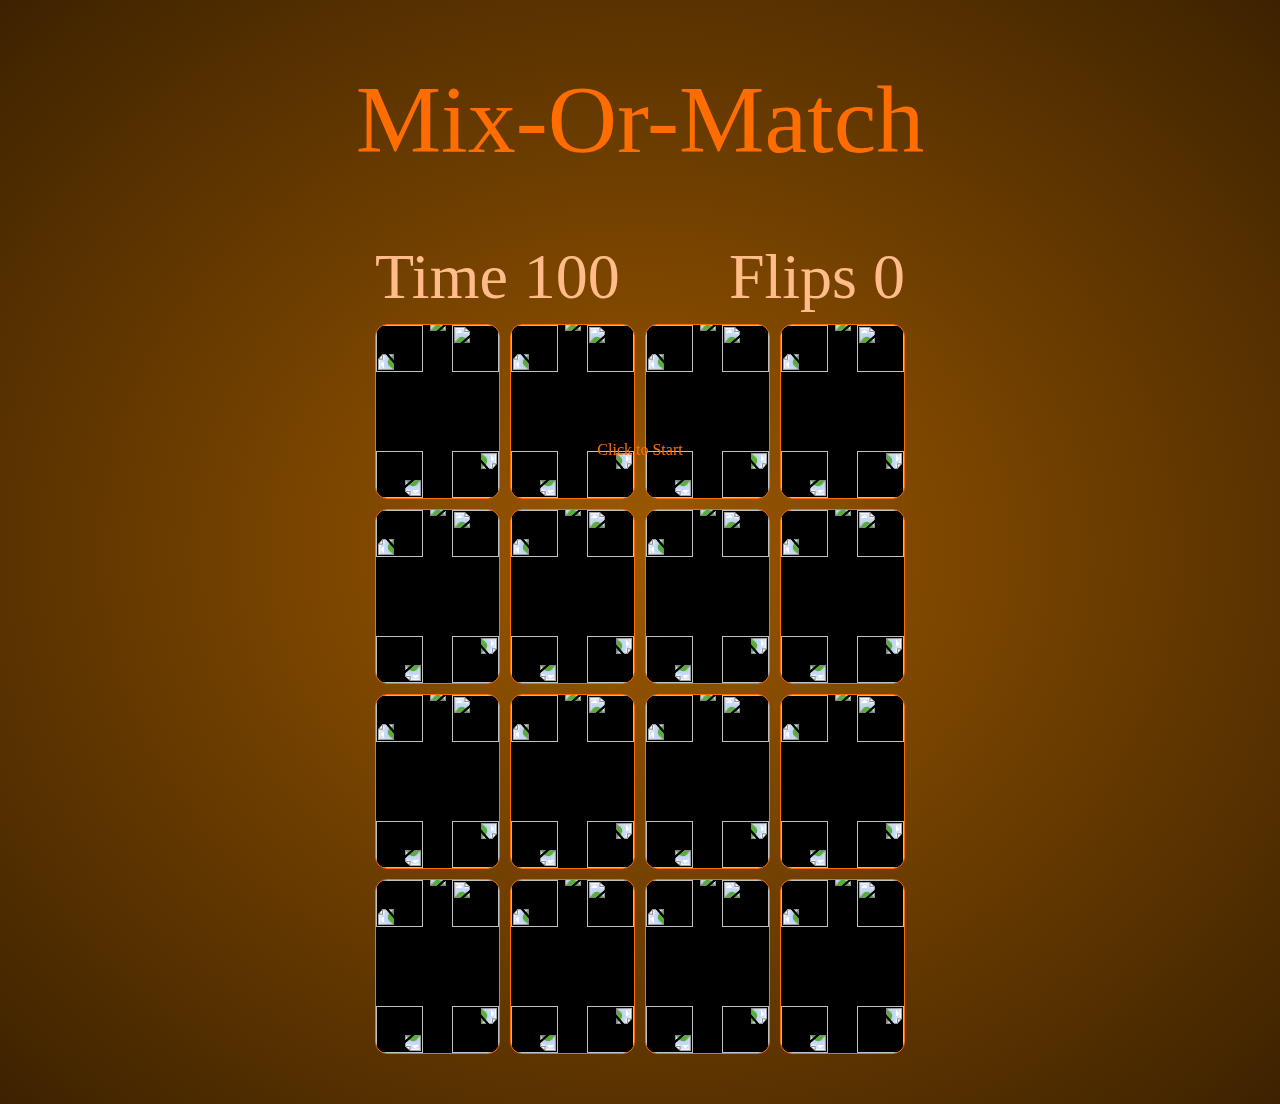
==== index.html @ d1555435 "First Commit" ====
<!DOCTYPE html>
<html lang="en">
<head>
  <meta charset="UTF-8">
  <meta name="viewport" content="width=device-width, initial-scale=1.0">
  <meta http-equiv="X-UA-Compatible" content="ie=edge">
  <link href="styles.css" rel="stylesheet">
  <script src="script.js" async></script>
  <title>Mix-Or-Match</title>
</head>
<body>
  <h1 class="page-title">Mix-Or-Match</h1>
  <div class="overlay-text visible">
    Click to Start
  </div>
  <div id="game-over-text" class="overlay-text">
    GAME OVER
    <span class="overlay-text-small">Click to Restart</span>
  </div>
  <div id="victory-text" class="overlay-text">
    VICTORY
    <span class="overlay-text-small">Click to Restart</span>
  </div>

  <div class="game-container">
    <div class="game-info-container">
      <div class="game-info">
        Time <span id="time-remaining">100</span>
      </div>
      <div class="game-info">
        Flips <span id="flips">0</span>
      </div>
    </div>
    <div class="card">
      <div class="card-back card-face">
        <img class="cob-web cob-web-top-left" src="Assets/Images/Cobweb.png">
        <img class="cob-web cob-web-top-right" src="Assets/Images/Cobweb.png">
        <img class="cob-web cob-web-bottom-left" src="Assets/Images/Cobweb.png">
        <img class="cob-web cob-web-bottom-right" src="Assets/Images/Cobweb.png">
        <img class="spider" src="Assets/Images/Spider.png">
      </div>
      <div class="card-front card-face">
        <img class="cob-web cob-web-top-left" src="Assets/Images/CobwebGrey.png">
        <img class="cob-web cob-web-top-right" src="Assets/Images/CobwebGrey.png">
        <img class="cob-web cob-web-bottom-left" src="Assets/Images/CobwebGrey.png">
        <img class="cob-web cob-web-bottom-right" src="Assets/Images/CobwebGrey.png">
        <img class="card-value" src="Assets/Images/Bat.png">
      </div>
    </div>
    <div class="card">
      <div class="card-back card-face">
        <img class="cob-web cob-web-top-left" src="Assets/Images/Cobweb.png">
        <img class="cob-web cob-web-top-right" src="Assets/Images/Cobweb.png">
        <img class="cob-web cob-web-bottom-left" src="Assets/Images/Cobweb.png">
        <img class="cob-web cob-web-bottom-right" src="Assets/Images/Cobweb.png">
        <img class="spider" src="Assets/Images/Spider.png">
      </div>
      <div class="card-front card-face">
        <img class="cob-web cob-web-top-left" src="Assets/Images/CobwebGrey.png">
        <img class="cob-web cob-web-top-right" src="Assets/Images/CobwebGrey.png">
        <img class="cob-web cob-web-bottom-left" src="Assets/Images/CobwebGrey.png">
        <img class="cob-web cob-web-bottom-right" src="Assets/Images/CobwebGrey.png">
        <img class="card-value" src="Assets/Images/Bat.png">
      </div>
    </div>
    <div class="card">
      <div class="card-back card-face">
        <img class="cob-web cob-web-top-left" src="Assets/Images/Cobweb.png">
        <img class="cob-web cob-web-top-right" src="Assets/Images/Cobweb.png">
        <img class="cob-web cob-web-bottom-left" src="Assets/Images/Cobweb.png">
        <img class="cob-web cob-web-bottom-right" src="Assets/Images/Cobweb.png">
        <img class="spider" src="Assets/Images/Spider.png">
      </div>
      <div class="card-front card-face">
        <img class="cob-web cob-web-top-left" src="Assets/Images/CobwebGrey.png">
        <img class="cob-web cob-web-top-right" src="Assets/Images/CobwebGrey.png">
        <img class="cob-web cob-web-bottom-left" src="Assets/Images/CobwebGrey.png">
        <img class="cob-web cob-web-bottom-right" src="Assets/Images/CobwebGrey.png">
        <img class="card-value" src="Assets/Images/Bones.png">
      </div>
    </div>
    <div class="card">
      <div class="card-back card-face">
        <img class="cob-web cob-web-top-left" src="Assets/Images/Cobweb.png">
        <img class="cob-web cob-web-top-right" src="Assets/Images/Cobweb.png">
        <img class="cob-web cob-web-bottom-left" src="Assets/Images/Cobweb.png">
        <img class="cob-web cob-web-bottom-right" src="Assets/Images/Cobweb.png">
        <img class="spider" src="Assets/Images/Spider.png">
      </div>
      <div class="card-front card-face">
        <img class="cob-web cob-web-top-left" src="Assets/Images/CobwebGrey.png">
        <img class="cob-web cob-web-top-right" src="Assets/Images/CobwebGrey.png">
        <img class="cob-web cob-web-bottom-left" src="Assets/Images/CobwebGrey.png">
        <img class="cob-web cob-web-bottom-right" src="Assets/Images/CobwebGrey.png">
        <img class="card-value" src="Assets/Images/Bones.png">
      </div>
    </div>
    <div class="card">
      <div class="card-back card-face">
        <img class="cob-web cob-web-top-left" src="Assets/Images/Cobweb.png">
        <img class="cob-web cob-web-top-right" src="Assets/Images/Cobweb.png">
        <img class="cob-web cob-web-bottom-left" src="Assets/Images/Cobweb.png">
        <img class="cob-web cob-web-bottom-right" src="Assets/Images/Cobweb.png">
        <img class="spider" src="Assets/Images/Spider.png">
      </div>
      <div class="card-front card-face">
        <img class="cob-web cob-web-top-left" src="Assets/Images/CobwebGrey.png">
        <img class="cob-web cob-web-top-right" src="Assets/Images/CobwebGrey.png">
        <img class="cob-web cob-web-bottom-left" src="Assets/Images/CobwebGrey.png">
        <img class="cob-web cob-web-bottom-right" src="Assets/Images/CobwebGrey.png">
        <img class="card-value" src="Assets/Images/Cauldron.png">
      </div>
    </div>
    <div class="card">
      <div class="card-back card-face">
        <img class="cob-web cob-web-top-left" src="Assets/Images/Cobweb.png">
        <img class="cob-web cob-web-top-right" src="Assets/Images/Cobweb.png">
        <img class="cob-web cob-web-bottom-left" src="Assets/Images/Cobweb.png">
        <img class="cob-web cob-web-bottom-right" src="Assets/Images/Cobweb.png">
        <img class="spider" src="Assets/Images/Spider.png">
      </div>
      <div class="card-front card-face">
        <img class="cob-web cob-web-top-left" src="Assets/Images/CobwebGrey.png">
        <img class="cob-web cob-web-top-right" src="Assets/Images/CobwebGrey.png">
        <img class="cob-web cob-web-bottom-left" src="Assets/Images/CobwebGrey.png">
        <img class="cob-web cob-web-bottom-right" src="Assets/Images/CobwebGrey.png">
        <img class="card-value" src="Assets/Images/Cauldron.png">
      </div>
    </div>
    <div class="card">
      <div class="card-back card-face">
        <img class="cob-web cob-web-top-left" src="Assets/Images/Cobweb.png">
        <img class="cob-web cob-web-top-right" src="Assets/Images/Cobweb.png">
        <img class="cob-web cob-web-bottom-left" src="Assets/Images/Cobweb.png">
        <img class="cob-web cob-web-bottom-right" src="Assets/Images/Cobweb.png">
        <img class="spider" src="Assets/Images/Spider.png">
      </div>
      <div class="card-front card-face">
        <img class="cob-web cob-web-top-left" src="Assets/Images/CobwebGrey.png">
        <img class="cob-web cob-web-top-right" src="Assets/Images/CobwebGrey.png">
        <img class="cob-web cob-web-bottom-left" src="Assets/Images/CobwebGrey.png">
        <img class="cob-web cob-web-bottom-right" src="Assets/Images/CobwebGrey.png">
        <img class="card-value" src="Assets/Images/Eye.png">
      </div>
    </div>
    <div class="card">
      <div class="card-back card-face">
        <img class="cob-web cob-web-top-left" src="Assets/Images/Cobweb.png">
        <img class="cob-web cob-web-top-right" src="Assets/Images/Cobweb.png">
        <img class="cob-web cob-web-bottom-left" src="Assets/Images/Cobweb.png">
        <img class="cob-web cob-web-bottom-right" src="Assets/Images/Cobweb.png">
        <img class="spider" src="Assets/Images/Spider.png">
      </div>
      <div class="card-front card-face">
        <img class="cob-web cob-web-top-left" src="Assets/Images/CobwebGrey.png">
        <img class="cob-web cob-web-top-right" src="Assets/Images/CobwebGrey.png">
        <img class="cob-web cob-web-bottom-left" src="Assets/Images/CobwebGrey.png">
        <img class="cob-web cob-web-bottom-right" src="Assets/Images/CobwebGrey.png">
        <img class="card-value" src="Assets/Images/Eye.png">
      </div>
    </div>
    <div class="card">
      <div class="card-back card-face">
        <img class="cob-web cob-web-top-left" src="Assets/Images/Cobweb.png">
        <img class="cob-web cob-web-top-right" src="Assets/Images/Cobweb.png">
        <img class="cob-web cob-web-bottom-left" src="Assets/Images/Cobweb.png">
        <img class="cob-web cob-web-bottom-right" src="Assets/Images/Cobweb.png">
        <img class="spider" src="Assets/Images/Spider.png">
      </div>
      <div class="card-front card-face">
        <img class="cob-web cob-web-top-left" src="Assets/Images/CobwebGrey.png">
        <img class="cob-web cob-web-top-right" src="Assets/Images/CobwebGrey.png">
        <img class="cob-web cob-web-bottom-left" src="Assets/Images/CobwebGrey.png">
        <img class="cob-web cob-web-bottom-right" src="Assets/Images/CobwebGrey.png">
        <img class="card-value" src="Assets/Images/Skull.png">
      </div>
    </div>
    <div class="card">
      <div class="card-back card-face">
        <img class="cob-web cob-web-top-left" src="Assets/Images/Cobweb.png">
        <img class="cob-web cob-web-top-right" src="Assets/Images/Cobweb.png">
        <img class="cob-web cob-web-bottom-left" src="Assets/Images/Cobweb.png">
        <img class="cob-web cob-web-bottom-right" src="Assets/Images/Cobweb.png">
        <img class="spider" src="Assets/Images/Spider.png">
      </div>
      <div class="card-front card-face">
        <img class="cob-web cob-web-top-left" src="Assets/Images/CobwebGrey.png">
        <img class="cob-web cob-web-top-right" src="Assets/Images/CobwebGrey.png">
        <img class="cob-web cob-web-bottom-left" src="Assets/Images/CobwebGrey.png">
        <img class="cob-web cob-web-bottom-right" src="Assets/Images/CobwebGrey.png">
        <img class="card-value" src="Assets/Images/Skull.png">
      </div>
    </div>
    <div class="card">
      <div class="card-back card-face">
        <img class="cob-web cob-web-top-left" src="Assets/Images/Cobweb.png">
        <img class="cob-web cob-web-top-right" src="Assets/Images/Cobweb.png">
        <img class="cob-web cob-web-bottom-left" src="Assets/Images/Cobweb.png">
        <img class="cob-web cob-web-bottom-right" src="Assets/Images/Cobweb.png">
        <img class="spider" src="Assets/Images/Spider.png">
      </div>
      <div class="card-front card-face">
        <img class="cob-web cob-web-top-left" src="Assets/Images/CobwebGrey.png">
        <img class="cob-web cob-web-top-right" src="Assets/Images/CobwebGrey.png">
        <img class="cob-web cob-web-bottom-left" src="Assets/Images/CobwebGrey.png">
        <img class="cob-web cob-web-bottom-right" src="Assets/Images/CobwebGrey.png">
        <img class="card-value" src="Assets/Images/Pumpkin.png">
      </div>
    </div>
    <div class="card">
      <div class="card-back card-face">
        <img class="cob-web cob-web-top-left" src="Assets/Images/Cobweb.png">
        <img class="cob-web cob-web-top-right" src="Assets/Images/Cobweb.png">
        <img class="cob-web cob-web-bottom-left" src="Assets/Images/Cobweb.png">
        <img class="cob-web cob-web-bottom-right" src="Assets/Images/Cobweb.png">
        <img class="spider" src="Assets/Images/Spider.png">
      </div>
      <div class="card-front card-face">
        <img class="cob-web cob-web-top-left" src="Assets/Images/CobwebGrey.png">
        <img class="cob-web cob-web-top-right" src="Assets/Images/CobwebGrey.png">
        <img class="cob-web cob-web-bottom-left" src="Assets/Images/CobwebGrey.png">
        <img class="cob-web cob-web-bottom-right" src="Assets/Images/CobwebGrey.png">
        <img class="card-value" src="Assets/Images/Pumpkin.png">
      </div>
    </div>
    <div class="card">
      <div class="card-back card-face">
        <img class="cob-web cob-web-top-left" src="Assets/Images/Cobweb.png">
        <img class="cob-web cob-web-top-right" src="Assets/Images/Cobweb.png">
        <img class="cob-web cob-web-bottom-left" src="Assets/Images/Cobweb.png">
        <img class="cob-web cob-web-bottom-right" src="Assets/Images/Cobweb.png">
        <img class="spider" src="Assets/Images/Spider.png">
      </div>
      <div class="card-front card-face">
        <img class="cob-web cob-web-top-left" src="Assets/Images/CobwebGrey.png">
        <img class="cob-web cob-web-top-right" src="Assets/Images/CobwebGrey.png">
        <img class="cob-web cob-web-bottom-left" src="Assets/Images/CobwebGrey.png">
        <img class="cob-web cob-web-bottom-right" src="Assets/Images/CobwebGrey.png">
        <img class="card-value" src="Assets/Images/Ghost.png">
      </div>
    </div>
    <div class="card">
      <div class="card-back card-face">
        <img class="cob-web cob-web-top-left" src="Assets/Images/Cobweb.png">
        <img class="cob-web cob-web-top-right" src="Assets/Images/Cobweb.png">
        <img class="cob-web cob-web-bottom-left" src="Assets/Images/Cobweb.png">
        <img class="cob-web cob-web-bottom-right" src="Assets/Images/Cobweb.png">
        <img class="spider" src="Assets/Images/Spider.png">
      </div>
      <div class="card-front card-face">
        <img class="cob-web cob-web-top-left" src="Assets/Images/CobwebGrey.png">
        <img class="cob-web cob-web-top-right" src="Assets/Images/CobwebGrey.png">
        <img class="cob-web cob-web-bottom-left" src="Assets/Images/CobwebGrey.png">
        <img class="cob-web cob-web-bottom-right" src="Assets/Images/CobwebGrey.png">
        <img class="card-value" src="Assets/Images/Ghost.png">
      </div>
    </div>
    <div class="card">
      <div class="card-back card-face">
        <img class="cob-web cob-web-top-left" src="Assets/Images/Cobweb.png">
        <img class="cob-web cob-web-top-right" src="Assets/Images/Cobweb.png">
        <img class="cob-web cob-web-bottom-left" src="Assets/Images/Cobweb.png">
        <img class="cob-web cob-web-bottom-right" src="Assets/Images/Cobweb.png">
        <img class="spider" src="Assets/Images/Spider.png">
      </div>
      <div class="card-front card-face">
        <img class="cob-web cob-web-top-left" src="Assets/Images/CobwebGrey.png">
        <img class="cob-web cob-web-top-right" src="Assets/Images/CobwebGrey.png">
        <img class="cob-web cob-web-bottom-left" src="Assets/Images/CobwebGrey.png">
        <img class="cob-web cob-web-bottom-right" src="Assets/Images/CobwebGrey.png">
        <img class="card-value" src="Assets/Images/Dracula.png">
      </div>
    </div>
    <div class="card">
      <div class="card-back card-face">
        <img class="cob-web cob-web-top-left" src="Assets/Images/Cobweb.png">
        <img class="cob-web cob-web-top-right" src="Assets/Images/Cobweb.png">
        <img class="cob-web cob-web-bottom-left" src="Assets/Images/Cobweb.png">
        <img class="cob-web cob-web-bottom-right" src="Assets/Images/Cobweb.png">
        <img class="spider" src="Assets/Images/Spider.png">
      </div>
      <div class="card-front card-face">
        <img class="cob-web cob-web-top-left" src="Assets/Images/CobwebGrey.png">
        <img class="cob-web cob-web-top-right" src="Assets/Images/CobwebGrey.png">
        <img class="cob-web cob-web-bottom-left" src="Assets/Images/CobwebGrey.png">
        <img class="cob-web cob-web-bottom-right" src="Assets/Images/CobwebGrey.png">
        <img class="card-value" src="Assets/Images/Dracula.png">
      </div>
    </div>
  </div>

</body>
</html>
---- styles.css ----
@font-face {
    font-family: "Creepy";
    src: url("Assets/Fonts/Creepy.woff") format("woff"),
         url("Assets/Fonts/Creepy.woff2") format("woff2");
}

@font-face {
    font-family: "Lunacy";
    src: url("Assets/Fonts/Lunacy.woff") format("woff"),
         url("Assets/Fonts/Lunacy.woff2") format("woff2");
}

* {
  box-sizing: border-box;
}

html {
  min-height: 100vh;
  cursor: url(Assets/Cursors/Ghost.cur), auto;
  font-family: Lunacy;
}

body {
  margin: 0;
  background: radial-gradient(#9D5900, #3D2200);
}

.page-title {
  color: #FF6D00;
  font-family: Creepy, serif;
  font-weight: normal;
  text-align: center;
  font-size: 6em;
}

.game-info-container {
  grid-column: 1 / -1;
  display: flex;
  justify-content: space-between;
}

.game-info {
  color: #FFBB89;
  font-size: 4em;
}

.game-container {
  margin: 50px auto;
  display: grid;
  grid-template-columns: repeat(4, auto);
  grid-gap: 10px;
  justify-content: center;
  perspective: 500px;
}

.card {
  position: relative;
  cursor: url("Assets/Cursors/GhostHover.cur"), auto;
  height: 175px;
  width: 125px;
}

.card-face {
  position: absolute;
  display: flex;
  justify-content: center;
  align-items: center;
  width: 100%;
  height: 100%;
  border-radius: 12px;
  border-width: 1px;
  border-style: solid;
  overflow: hidden;
  transition: transform 500ms ease-in-out;
  backface-visibility: hidden;
}

.card.visible .card-back {
  transform: rotateY(-180deg); 
}

.card.visible .card-front {
  transform: rotateY(0); 
}

.card.matched .card-front .card-value {
  animation: dance 1s linear infinite 500ms;
}

.card-back {
  background-color: black;
  border-color: #FF6D00;
  transform: rotateY(0); 
}

.cob-web {
  position: absolute;
  transition: width 100ms ease-in-out, height 100ms ease-in-out;
  width: 47px;
  height: 47px;
}

.card-face:hover .cob-web {
  width: 52px;
  height: 52px;
}

.cob-web-top-left {
  transform: rotate(270deg);
  top: 0;
  left: 0;
}

.cob-web-top-right {
  top: 0;
  right: 0;
}

.cob-web-bottom-left {
  transform: rotate(180deg);
  bottom: 0;
  left: 0;
}

.cob-web-bottom-right {
  transform: rotate(90deg);
  bottom: 0;
  right: 0;
}

.spider {
  align-self: flex-start;
  transition: transform 100ms ease-in-out;
  transform: translateY(-10px);
}

.card-back:hover .spider {
  transform: translateY(0);
}

.card-value {
  position: relative;
  transition: transform 100ms ease-in-out;
  transform: scale(.9);
}

.card-front:hover .card-value {
  transform: scale(1);
}

.card-front {
  background-color: #FFBB89;
  border-color: #333;
  transform: rotateY(180deg);
}

.overlay-text {
  top: 0;
  left: 0;
  right: 0;
  bottom: 0;
  z-index: 100;
  display: none;
  position: fixed;
  justify-content: center;
  align-items: center;
  flex-direction: column;
  color: #FF6D00;
  font-family: Creepy, serif;
  transition: background-color 500ms, font-size 500ms;
}

.overlay-text-small {
  font-size: .3em;
}

.overlay-text.visible {
  display: flex;
  animation: overlay-grow 500ms forwards;
}

@keyframes dance {
  0%, 100% {
    transform: rotate(0)
  }
  25% {
    transform: rotate(-30deg)
  }
  75% {
    transform: rotate(30deg)
  }
}

@keyframes overlay-grow {
  from {
    background-color: rgba(0, 0, 0, 0);
    font-size: 0;
  }
  to {
    background-color: rgba(0, 0, 0, .8);
    font-size: 10em;
  }
}

@media (max-width: 600px) {
  .game-container {
    grid-template-columns: repeat(2, auto)
  }

  .game-info-container {
    flex-direction: column;
    align-items: center;
  }
}
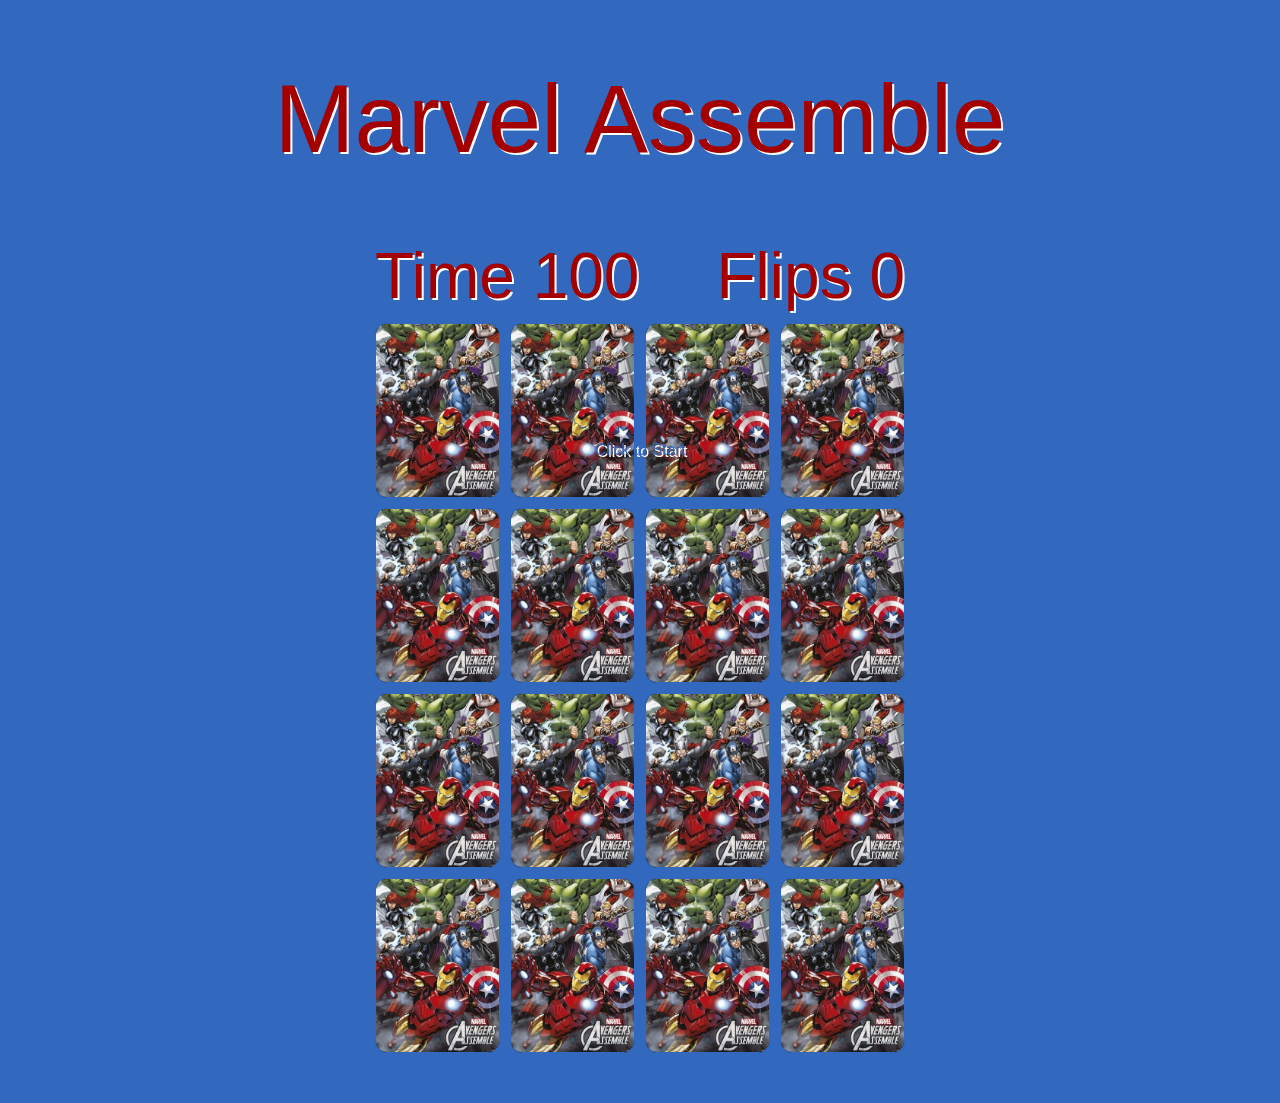
==== commit 0e76c171: "first commit" ====
--- a/index.html
+++ b/index.html
@@ -6,10 +6,10 @@
   <meta http-equiv="X-UA-Compatible" content="ie=edge">
   <link href="styles.css" rel="stylesheet">
   <script src="script.js" async></script>
-  <title>Mix-Or-Match</title>
+  <title>Marvel Assemble</title>
 </head>
 <body>
-  <h1 class="page-title">Mix-Or-Match</h1>
+  <h1 class="page-title">Marvel Assemble</h1>
   <div class="overlay-text visible">
     Click to Start
   </div>
@@ -33,258 +33,130 @@
     </div>
     <div class="card">
       <div class="card-back card-face">
-        <img class="cob-web cob-web-top-left" src="Assets/Images/Cobweb.png">
-        <img class="cob-web cob-web-top-right" src="Assets/Images/Cobweb.png">
-        <img class="cob-web cob-web-bottom-left" src="Assets/Images/Cobweb.png">
-        <img class="cob-web cob-web-bottom-right" src="Assets/Images/Cobweb.png">
-        <img class="spider" src="Assets/Images/Spider.png">
+        <img class="cardback" src="Assets/Images/CardBack.jpg">
       </div>
       <div class="card-front card-face">
-        <img class="cob-web cob-web-top-left" src="Assets/Images/CobwebGrey.png">
-        <img class="cob-web cob-web-top-right" src="Assets/Images/CobwebGrey.png">
-        <img class="cob-web cob-web-bottom-left" src="Assets/Images/CobwebGrey.png">
-        <img class="cob-web cob-web-bottom-right" src="Assets/Images/CobwebGrey.png">
-        <img class="card-value" src="Assets/Images/Bat.png">
+        <img class="card-value" src="Assets/Images/Hulk.png">
       </div>
     </div>
     <div class="card">
       <div class="card-back card-face">
-        <img class="cob-web cob-web-top-left" src="Assets/Images/Cobweb.png">
-        <img class="cob-web cob-web-top-right" src="Assets/Images/Cobweb.png">
-        <img class="cob-web cob-web-bottom-left" src="Assets/Images/Cobweb.png">
-        <img class="cob-web cob-web-bottom-right" src="Assets/Images/Cobweb.png">
-        <img class="spider" src="Assets/Images/Spider.png">
+        <img class="cardback" src="Assets/Images/CardBack.jpg">
       </div>
       <div class="card-front card-face">
-        <img class="cob-web cob-web-top-left" src="Assets/Images/CobwebGrey.png">
-        <img class="cob-web cob-web-top-right" src="Assets/Images/CobwebGrey.png">
-        <img class="cob-web cob-web-bottom-left" src="Assets/Images/CobwebGrey.png">
-        <img class="cob-web cob-web-bottom-right" src="Assets/Images/CobwebGrey.png">
-        <img class="card-value" src="Assets/Images/Bat.png">
+        <img class="card-value" src="Assets/Images/Hulk.png">
       </div>
     </div>
     <div class="card">
       <div class="card-back card-face">
-        <img class="cob-web cob-web-top-left" src="Assets/Images/Cobweb.png">
-        <img class="cob-web cob-web-top-right" src="Assets/Images/Cobweb.png">
-        <img class="cob-web cob-web-bottom-left" src="Assets/Images/Cobweb.png">
-        <img class="cob-web cob-web-bottom-right" src="Assets/Images/Cobweb.png">
-        <img class="spider" src="Assets/Images/Spider.png">
+        <img class="cardback" src="Assets/Images/CardBack.jpg">
       </div>
       <div class="card-front card-face">
-        <img class="cob-web cob-web-top-left" src="Assets/Images/CobwebGrey.png">
-        <img class="cob-web cob-web-top-right" src="Assets/Images/CobwebGrey.png">
-        <img class="cob-web cob-web-bottom-left" src="Assets/Images/CobwebGrey.png">
-        <img class="cob-web cob-web-bottom-right" src="Assets/Images/CobwebGrey.png">
-        <img class="card-value" src="Assets/Images/Bones.png">
+        <img class="card-value" src="Assets/Images/BlackPanther.png">
       </div>
     </div>
     <div class="card">
       <div class="card-back card-face">
-        <img class="cob-web cob-web-top-left" src="Assets/Images/Cobweb.png">
-        <img class="cob-web cob-web-top-right" src="Assets/Images/Cobweb.png">
-        <img class="cob-web cob-web-bottom-left" src="Assets/Images/Cobweb.png">
-        <img class="cob-web cob-web-bottom-right" src="Assets/Images/Cobweb.png">
-        <img class="spider" src="Assets/Images/Spider.png">
+        <img class="cardback" src="Assets/Images/CardBack.jpg">
       </div>
       <div class="card-front card-face">
-        <img class="cob-web cob-web-top-left" src="Assets/Images/CobwebGrey.png">
-        <img class="cob-web cob-web-top-right" src="Assets/Images/CobwebGrey.png">
-        <img class="cob-web cob-web-bottom-left" src="Assets/Images/CobwebGrey.png">
-        <img class="cob-web cob-web-bottom-right" src="Assets/Images/CobwebGrey.png">
-        <img class="card-value" src="Assets/Images/Bones.png">
+        <img class="card-value" src="Assets/Images/BlackPanther.png">
       </div>
     </div>
     <div class="card">
       <div class="card-back card-face">
-        <img class="cob-web cob-web-top-left" src="Assets/Images/Cobweb.png">
-        <img class="cob-web cob-web-top-right" src="Assets/Images/Cobweb.png">
-        <img class="cob-web cob-web-bottom-left" src="Assets/Images/Cobweb.png">
-        <img class="cob-web cob-web-bottom-right" src="Assets/Images/Cobweb.png">
-        <img class="spider" src="Assets/Images/Spider.png">
+        <img class="cardback" src="Assets/Images/CardBack.jpg">
       </div>
       <div class="card-front card-face">
-        <img class="cob-web cob-web-top-left" src="Assets/Images/CobwebGrey.png">
-        <img class="cob-web cob-web-top-right" src="Assets/Images/CobwebGrey.png">
-        <img class="cob-web cob-web-bottom-left" src="Assets/Images/CobwebGrey.png">
-        <img class="cob-web cob-web-bottom-right" src="Assets/Images/CobwebGrey.png">
-        <img class="card-value" src="Assets/Images/Cauldron.png">
+        <img class="card-value" src="Assets/Images/CaptainAmerica.png">
       </div>
     </div>
     <div class="card">
       <div class="card-back card-face">
-        <img class="cob-web cob-web-top-left" src="Assets/Images/Cobweb.png">
-        <img class="cob-web cob-web-top-right" src="Assets/Images/Cobweb.png">
-        <img class="cob-web cob-web-bottom-left" src="Assets/Images/Cobweb.png">
-        <img class="cob-web cob-web-bottom-right" src="Assets/Images/Cobweb.png">
-        <img class="spider" src="Assets/Images/Spider.png">
+        <img class="cardback" src="Assets/Images/CardBack.jpg">
       </div>
       <div class="card-front card-face">
-        <img class="cob-web cob-web-top-left" src="Assets/Images/CobwebGrey.png">
-        <img class="cob-web cob-web-top-right" src="Assets/Images/CobwebGrey.png">
-        <img class="cob-web cob-web-bottom-left" src="Assets/Images/CobwebGrey.png">
-        <img class="cob-web cob-web-bottom-right" src="Assets/Images/CobwebGrey.png">
-        <img class="card-value" src="Assets/Images/Cauldron.png">
+        <img class="card-value" src="Assets/Images/CaptainAmerica.png">
       </div>
     </div>
     <div class="card">
       <div class="card-back card-face">
-        <img class="cob-web cob-web-top-left" src="Assets/Images/Cobweb.png">
-        <img class="cob-web cob-web-top-right" src="Assets/Images/Cobweb.png">
-        <img class="cob-web cob-web-bottom-left" src="Assets/Images/Cobweb.png">
-        <img class="cob-web cob-web-bottom-right" src="Assets/Images/Cobweb.png">
-        <img class="spider" src="Assets/Images/Spider.png">
+        <img class="cardback" src="Assets/Images/CardBack.jpg">
       </div>
       <div class="card-front card-face">
-        <img class="cob-web cob-web-top-left" src="Assets/Images/CobwebGrey.png">
-        <img class="cob-web cob-web-top-right" src="Assets/Images/CobwebGrey.png">
-        <img class="cob-web cob-web-bottom-left" src="Assets/Images/CobwebGrey.png">
-        <img class="cob-web cob-web-bottom-right" src="Assets/Images/CobwebGrey.png">
-        <img class="card-value" src="Assets/Images/Eye.png">
+        <img class="card-value" src="Assets/Images/CaptainMarvel.png">
       </div>
     </div>
     <div class="card">
       <div class="card-back card-face">
-        <img class="cob-web cob-web-top-left" src="Assets/Images/Cobweb.png">
-        <img class="cob-web cob-web-top-right" src="Assets/Images/Cobweb.png">
-        <img class="cob-web cob-web-bottom-left" src="Assets/Images/Cobweb.png">
-        <img class="cob-web cob-web-bottom-right" src="Assets/Images/Cobweb.png">
-        <img class="spider" src="Assets/Images/Spider.png">
+        <img class="cardback" src="Assets/Images/CardBack.jpg">
       </div>
       <div class="card-front card-face">
-        <img class="cob-web cob-web-top-left" src="Assets/Images/CobwebGrey.png">
-        <img class="cob-web cob-web-top-right" src="Assets/Images/CobwebGrey.png">
-        <img class="cob-web cob-web-bottom-left" src="Assets/Images/CobwebGrey.png">
-        <img class="cob-web cob-web-bottom-right" src="Assets/Images/CobwebGrey.png">
-        <img class="card-value" src="Assets/Images/Eye.png">
+        <img class="card-value" src="Assets/Images/CaptainMarvel.png">
       </div>
     </div>
     <div class="card">
       <div class="card-back card-face">
-        <img class="cob-web cob-web-top-left" src="Assets/Images/Cobweb.png">
-        <img class="cob-web cob-web-top-right" src="Assets/Images/Cobweb.png">
-        <img class="cob-web cob-web-bottom-left" src="Assets/Images/Cobweb.png">
-        <img class="cob-web cob-web-bottom-right" src="Assets/Images/Cobweb.png">
-        <img class="spider" src="Assets/Images/Spider.png">
+        <img class="cardback" src="Assets/Images/CardBack.jpg">
       </div>
       <div class="card-front card-face">
-        <img class="cob-web cob-web-top-left" src="Assets/Images/CobwebGrey.png">
-        <img class="cob-web cob-web-top-right" src="Assets/Images/CobwebGrey.png">
-        <img class="cob-web cob-web-bottom-left" src="Assets/Images/CobwebGrey.png">
-        <img class="cob-web cob-web-bottom-right" src="Assets/Images/CobwebGrey.png">
-        <img class="card-value" src="Assets/Images/Skull.png">
+        <img class="card-value" src="Assets/Images/SpiderMan.png">
       </div>
     </div>
     <div class="card">
       <div class="card-back card-face">
-        <img class="cob-web cob-web-top-left" src="Assets/Images/Cobweb.png">
-        <img class="cob-web cob-web-top-right" src="Assets/Images/Cobweb.png">
-        <img class="cob-web cob-web-bottom-left" src="Assets/Images/Cobweb.png">
-        <img class="cob-web cob-web-bottom-right" src="Assets/Images/Cobweb.png">
-        <img class="spider" src="Assets/Images/Spider.png">
+        <img class="cardback" src="Assets/Images/CardBack.jpg">
       </div>
       <div class="card-front card-face">
-        <img class="cob-web cob-web-top-left" src="Assets/Images/CobwebGrey.png">
-        <img class="cob-web cob-web-top-right" src="Assets/Images/CobwebGrey.png">
-        <img class="cob-web cob-web-bottom-left" src="Assets/Images/CobwebGrey.png">
-        <img class="cob-web cob-web-bottom-right" src="Assets/Images/CobwebGrey.png">
-        <img class="card-value" src="Assets/Images/Skull.png">
+        <img class="card-value" src="Assets/Images/SpiderMan.png">
       </div>
     </div>
     <div class="card">
       <div class="card-back card-face">
-        <img class="cob-web cob-web-top-left" src="Assets/Images/Cobweb.png">
-        <img class="cob-web cob-web-top-right" src="Assets/Images/Cobweb.png">
-        <img class="cob-web cob-web-bottom-left" src="Assets/Images/Cobweb.png">
-        <img class="cob-web cob-web-bottom-right" src="Assets/Images/Cobweb.png">
-        <img class="spider" src="Assets/Images/Spider.png">
+        <img class="cardback" src="Assets/Images/CardBack.jpg">
       </div>
       <div class="card-front card-face">
-        <img class="cob-web cob-web-top-left" src="Assets/Images/CobwebGrey.png">
-        <img class="cob-web cob-web-top-right" src="Assets/Images/CobwebGrey.png">
-        <img class="cob-web cob-web-bottom-left" src="Assets/Images/CobwebGrey.png">
-        <img class="cob-web cob-web-bottom-right" src="Assets/Images/CobwebGrey.png">
-        <img class="card-value" src="Assets/Images/Pumpkin.png">
+        <img class="card-value" src="Assets/Images/Thor.png">
       </div>
     </div>
     <div class="card">
       <div class="card-back card-face">
-        <img class="cob-web cob-web-top-left" src="Assets/Images/Cobweb.png">
-        <img class="cob-web cob-web-top-right" src="Assets/Images/Cobweb.png">
-        <img class="cob-web cob-web-bottom-left" src="Assets/Images/Cobweb.png">
-        <img class="cob-web cob-web-bottom-right" src="Assets/Images/Cobweb.png">
-        <img class="spider" src="Assets/Images/Spider.png">
+        <img class="cardback" src="Assets/Images/CardBack.jpg">
       </div>
       <div class="card-front card-face">
-        <img class="cob-web cob-web-top-left" src="Assets/Images/CobwebGrey.png">
-        <img class="cob-web cob-web-top-right" src="Assets/Images/CobwebGrey.png">
-        <img class="cob-web cob-web-bottom-left" src="Assets/Images/CobwebGrey.png">
-        <img class="cob-web cob-web-bottom-right" src="Assets/Images/CobwebGrey.png">
-        <img class="card-value" src="Assets/Images/Pumpkin.png">
+        <img class="card-value" src="Assets/Images/Thor.png">
       </div>
     </div>
     <div class="card">
       <div class="card-back card-face">
-        <img class="cob-web cob-web-top-left" src="Assets/Images/Cobweb.png">
-        <img class="cob-web cob-web-top-right" src="Assets/Images/Cobweb.png">
-        <img class="cob-web cob-web-bottom-left" src="Assets/Images/Cobweb.png">
-        <img class="cob-web cob-web-bottom-right" src="Assets/Images/Cobweb.png">
-        <img class="spider" src="Assets/Images/Spider.png">
+        <img class="cardback" src="Assets/Images/CardBack.jpg">
       </div>
       <div class="card-front card-face">
-        <img class="cob-web cob-web-top-left" src="Assets/Images/CobwebGrey.png">
-        <img class="cob-web cob-web-top-right" src="Assets/Images/CobwebGrey.png">
-        <img class="cob-web cob-web-bottom-left" src="Assets/Images/CobwebGrey.png">
-        <img class="cob-web cob-web-bottom-right" src="Assets/Images/CobwebGrey.png">
-        <img class="card-value" src="Assets/Images/Ghost.png">
+        <img class="card-value" src="Assets/Images/IronMan.png">
       </div>
     </div>
     <div class="card">
       <div class="card-back card-face">
-        <img class="cob-web cob-web-top-left" src="Assets/Images/Cobweb.png">
-        <img class="cob-web cob-web-top-right" src="Assets/Images/Cobweb.png">
-        <img class="cob-web cob-web-bottom-left" src="Assets/Images/Cobweb.png">
-        <img class="cob-web cob-web-bottom-right" src="Assets/Images/Cobweb.png">
-        <img class="spider" src="Assets/Images/Spider.png">
+        <img class="cardback" src="Assets/Images/CardBack.jpg">
       </div>
       <div class="card-front card-face">
-        <img class="cob-web cob-web-top-left" src="Assets/Images/CobwebGrey.png">
-        <img class="cob-web cob-web-top-right" src="Assets/Images/CobwebGrey.png">
-        <img class="cob-web cob-web-bottom-left" src="Assets/Images/CobwebGrey.png">
-        <img class="cob-web cob-web-bottom-right" src="Assets/Images/CobwebGrey.png">
-        <img class="card-value" src="Assets/Images/Ghost.png">
+        <img class="card-value" src="Assets/Images/IronMan.png">
       </div>
     </div>
     <div class="card">
       <div class="card-back card-face">
-        <img class="cob-web cob-web-top-left" src="Assets/Images/Cobweb.png">
-        <img class="cob-web cob-web-top-right" src="Assets/Images/Cobweb.png">
-        <img class="cob-web cob-web-bottom-left" src="Assets/Images/Cobweb.png">
-        <img class="cob-web cob-web-bottom-right" src="Assets/Images/Cobweb.png">
-        <img class="spider" src="Assets/Images/Spider.png">
+        <img class="cardback" src="Assets/Images/CardBack.jpg">
       </div>
       <div class="card-front card-face">
-        <img class="cob-web cob-web-top-left" src="Assets/Images/CobwebGrey.png">
-        <img class="cob-web cob-web-top-right" src="Assets/Images/CobwebGrey.png">
-        <img class="cob-web cob-web-bottom-left" src="Assets/Images/CobwebGrey.png">
-        <img class="cob-web cob-web-bottom-right" src="Assets/Images/CobwebGrey.png">
-        <img class="card-value" src="Assets/Images/Dracula.png">
+        <img class="card-value" src="Assets/Images/BlackWidow.png">
       </div>
     </div>
     <div class="card">
       <div class="card-back card-face">
-        <img class="cob-web cob-web-top-left" src="Assets/Images/Cobweb.png">
-        <img class="cob-web cob-web-top-right" src="Assets/Images/Cobweb.png">
-        <img class="cob-web cob-web-bottom-left" src="Assets/Images/Cobweb.png">
-        <img class="cob-web cob-web-bottom-right" src="Assets/Images/Cobweb.png">
-        <img class="spider" src="Assets/Images/Spider.png">
+        <img class="cardback" src="Assets/Images/CardBack.jpg">
       </div>
       <div class="card-front card-face">
-        <img class="cob-web cob-web-top-left" src="Assets/Images/CobwebGrey.png">
-        <img class="cob-web cob-web-top-right" src="Assets/Images/CobwebGrey.png">
-        <img class="cob-web cob-web-bottom-left" src="Assets/Images/CobwebGrey.png">
-        <img class="cob-web cob-web-bottom-right" src="Assets/Images/CobwebGrey.png">
-        <img class="card-value" src="Assets/Images/Dracula.png">
+        <img class="card-value" src="Assets/Images/BlackWidow.png">
       </div>
     </div>
   </div>
--- a/styles.css
+++ b/styles.css
@@ -1,36 +1,32 @@
-@font-face {
-    font-family: "Creepy";
-    src: url("Assets/Fonts/Creepy.woff") format("woff"),
-         url("Assets/Fonts/Creepy.woff2") format("woff2");
-}
-
-@font-face {
-    font-family: "Lunacy";
-    src: url("Assets/Fonts/Lunacy.woff") format("woff"),
-         url("Assets/Fonts/Lunacy.woff2") format("woff2");
-}
-
 * {
   box-sizing: border-box;
 }
 
 html {
   min-height: 100vh;
-  cursor: url(Assets/Cursors/Ghost.cur), auto;
-  font-family: Lunacy;
+  cursor: url("Assets/Cursors/Marvel.cur"), auto;
+  font-family: "Comic Sans MS", sans-serif;
 }
 
 body {
   margin: 0;
-  background: radial-gradient(#9D5900, #3D2200);
+  background-image: url("Assets/Images/background.jpg");
+  background-color: #3268bd;
+  max-height: 100%;
+  max-width: 100%;
+  background-position: center;
+  background-repeat: no-repeat;
+  background-size: cover;
+  font-family: "Comic Sans MS", sans-serif;
 }
 
 .page-title {
-  color: #FF6D00;
-  font-family: Creepy, serif;
+  color: #a50000;
+  font-family: "Comic Sans MS", sans-serif;
   font-weight: normal;
   text-align: center;
   font-size: 6em;
+  text-shadow: 2px 2px white;
 }
 
 .game-info-container {
@@ -40,8 +36,9 @@
 }
 
 .game-info {
-  color: #FFBB89;
+  color: #a50000;
   font-size: 4em;
+  text-shadow: 2px 2px white;
 }
 
 .game-container {
@@ -55,7 +52,7 @@
 
 .card {
   position: relative;
-  cursor: url("Assets/Cursors/GhostHover.cur"), auto;
+  cursor: url("Assets/Cursors/MarvelPointer.cur"), auto;
   height: 175px;
   width: 125px;
 }
@@ -89,15 +86,8 @@
 
 .card-back {
   background-color: black;
-  border-color: #FF6D00;
+  border-color: #3268bd;
   transform: rotateY(0); 
-}
-
-.cob-web {
-  position: absolute;
-  transition: width 100ms ease-in-out, height 100ms ease-in-out;
-  width: 47px;
-  height: 47px;
 }
 
 .card-face:hover .cob-web {
@@ -105,36 +95,14 @@
   height: 52px;
 }
 
-.cob-web-top-left {
-  transform: rotate(270deg);
-  top: 0;
-  left: 0;
+.cardback {
+  max-width: 110%;
+  max-height: 110%;
+  transition: transform 100ms ease-in-out;
+  transform: translateY(-5px);
 }
 
-.cob-web-top-right {
-  top: 0;
-  right: 0;
-}
-
-.cob-web-bottom-left {
-  transform: rotate(180deg);
-  bottom: 0;
-  left: 0;
-}
-
-.cob-web-bottom-right {
-  transform: rotate(90deg);
-  bottom: 0;
-  right: 0;
-}
-
-.spider {
-  align-self: flex-start;
-  transition: transform 100ms ease-in-out;
-  transform: translateY(-10px);
-}
-
-.card-back:hover .spider {
+.card-back:hover .cardback {
   transform: translateY(0);
 }
 
@@ -142,6 +110,8 @@
   position: relative;
   transition: transform 100ms ease-in-out;
   transform: scale(.9);
+  max-width: 100%;
+  max-height: 100%;
 }
 
 .card-front:hover .card-value {
@@ -149,8 +119,8 @@
 }
 
 .card-front {
-  background-color: #FFBB89;
-  border-color: #333;
+  background-color:none;
+  border: hidden;
   transform: rotateY(180deg);
 }
 
@@ -165,8 +135,9 @@
   justify-content: center;
   align-items: center;
   flex-direction: column;
-  color: #FF6D00;
-  font-family: Creepy, serif;
+  color: #3268bd;
+  font-family: "Comic Sans MS", sans-serif;
+  text-shadow: 2px 2px white;
   transition: background-color 500ms, font-size 500ms;
 }
 
@@ -184,10 +155,10 @@
     transform: rotate(0)
   }
   25% {
-    transform: rotate(-30deg)
+    transform: rotate(-5deg)
   }
   75% {
-    transform: rotate(30deg)
+    transform: rotate(5deg)
   }
 }
 
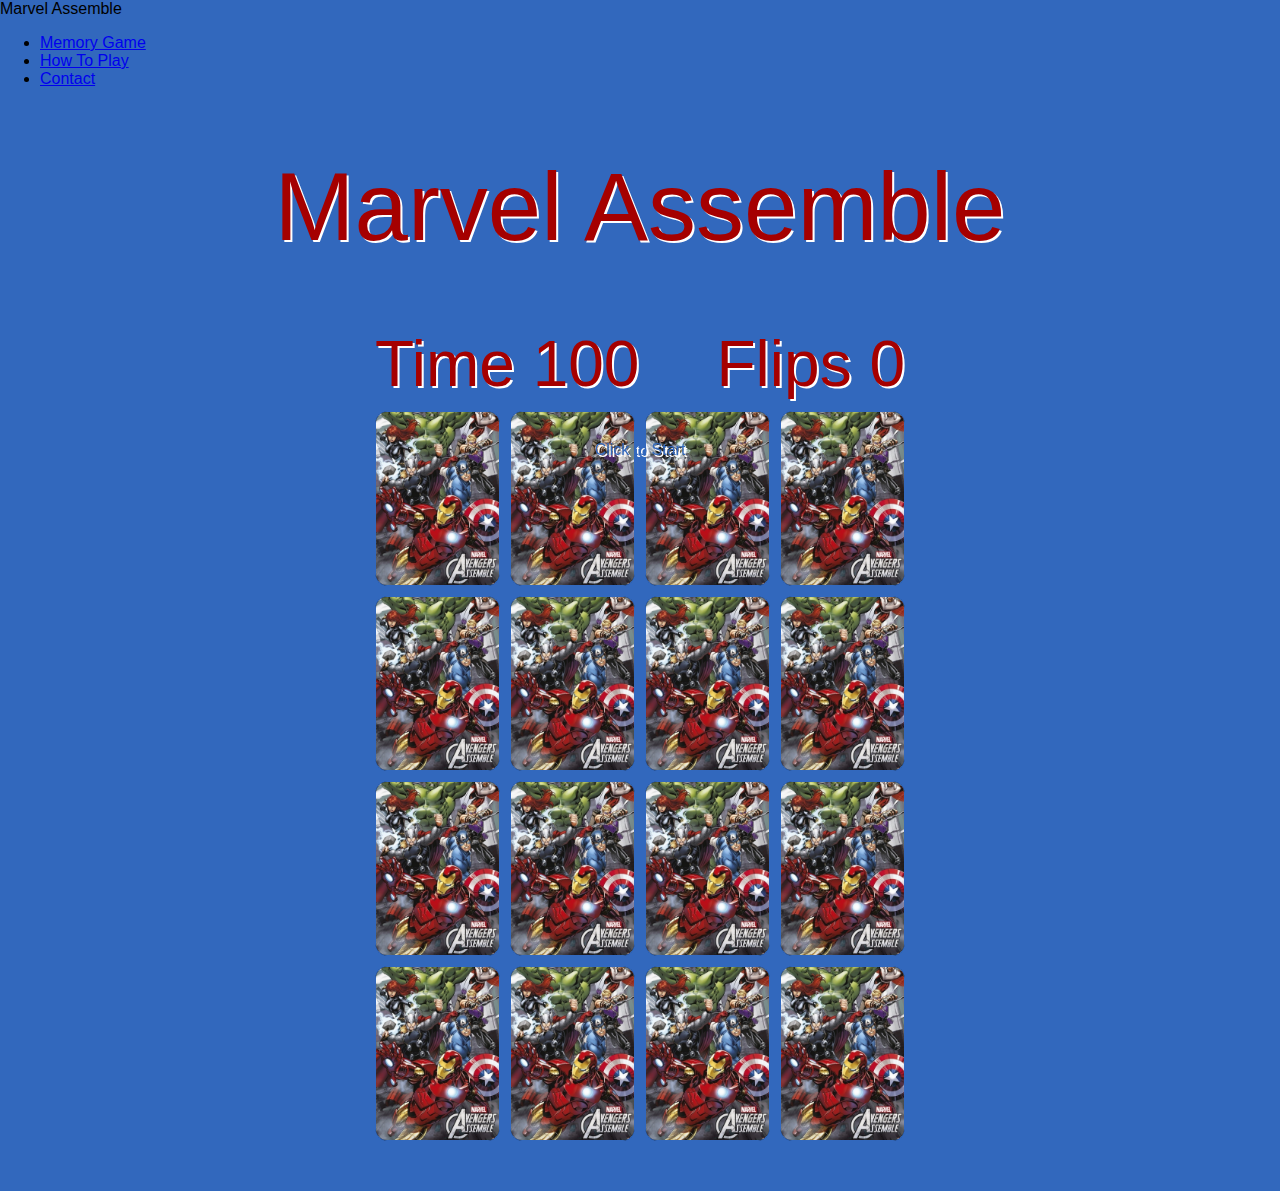
==== commit 057aff0d: "second commit" ====
--- a/index.html
+++ b/index.html
@@ -4,11 +4,28 @@
   <meta charset="UTF-8">
   <meta name="viewport" content="width=device-width, initial-scale=1.0">
   <meta http-equiv="X-UA-Compatible" content="ie=edge">
-  <link href="styles.css" rel="stylesheet">
-  <script src="script.js" async></script>
-  <title>Marvel Assemble</title>
+    <link href="styles.css" rel="stylesheet">
+    <script src="script.js" async></script>
+    <title>Marvel Assemble</title>
 </head>
+
 <body>
+<nav class="navbar">
+        <div class="brand-title">Marvel Assemble</div>
+        <a href="#" class="toggle-button">
+          <span class="bar"></span>
+          <span class="bar"></span>
+          <span class="bar"></span>
+        </a>
+        <div class="navbar-links">
+          <ul>
+            <li><a href="#">Memory Game</a></li>
+            <li><a href="#">How To Play</a></li>
+            <li><a href="#">Contact</a></li>
+          </ul>
+        </div>
+      </nav>
+
   <h1 class="page-title">Marvel Assemble</h1>
   <div class="overlay-text visible">
     Click to Start
@@ -160,6 +177,5 @@
       </div>
     </div>
   </div>
-
 </body>
 </html>